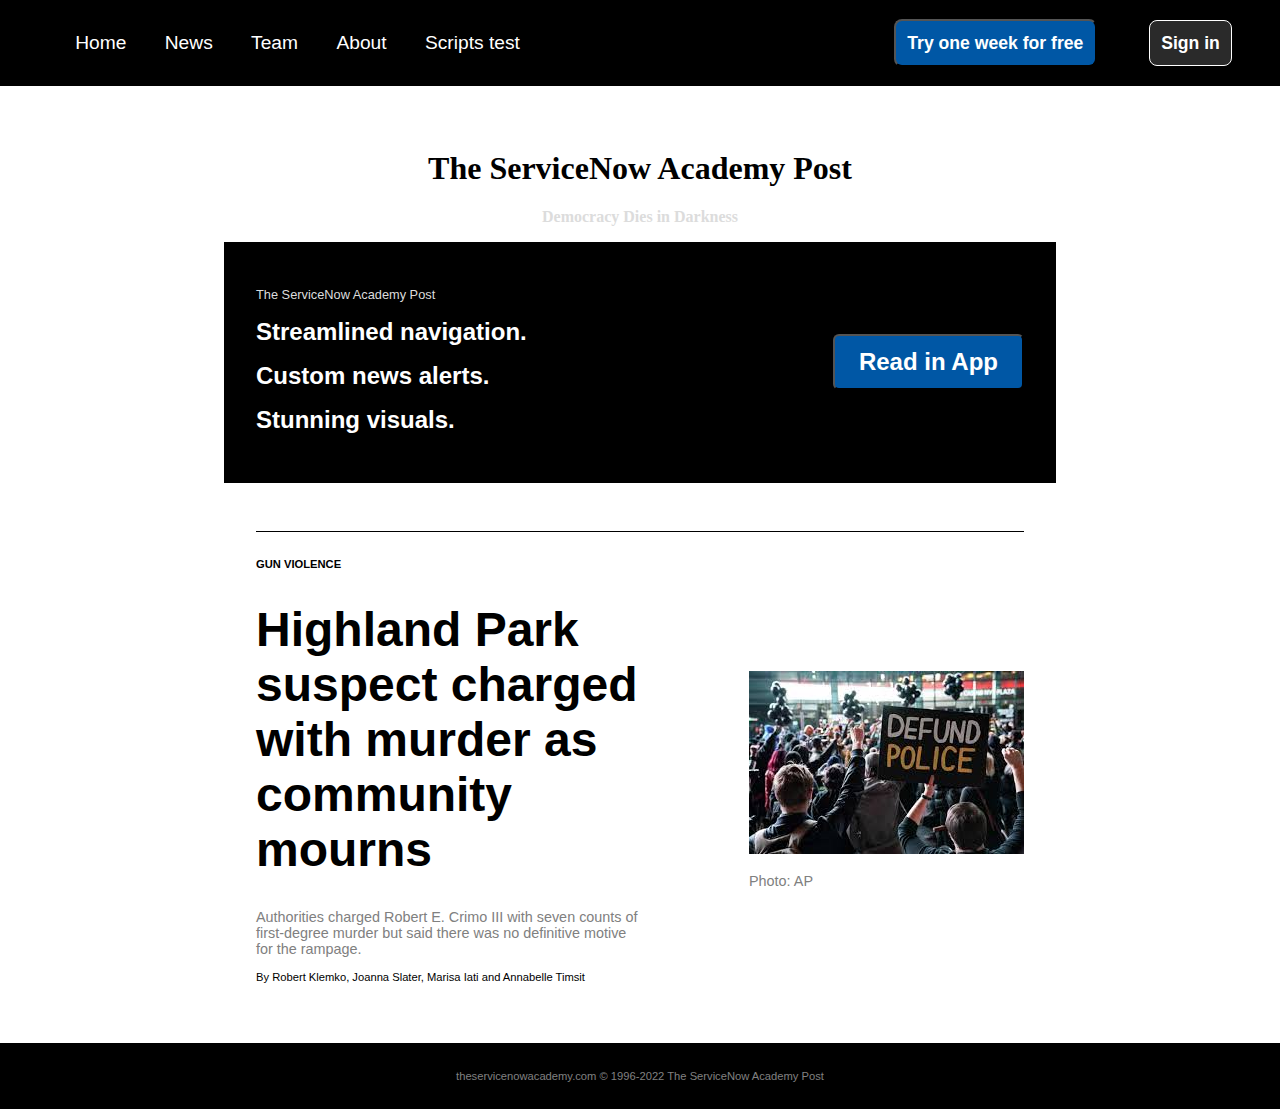
==== index.html @ 0da14291 "commit" ====
<!DOCTYPE html>
<html lang="en">
<head>
    <meta charset="UTF-8">
    <meta http-equiv="X-UA-Compatible" content="IE=edge">
    <meta name="viewport" content="width=device-width, initial-scale=1.0">
    <title>Document</title>
    <link rel="stylesheet" href="style.css">
</head>
<body>
    <header>
        <div class="header-element">
            <nav class="nav-element">
                <ul class="ul-nav">
                    <li><a class="li-item" href="#">Home</a></li>
                    <li><a class="li-item" href="news.html">News</a></li>
                    <li><a class="li-item" href="team.html">Team</a></li>
                    <li><a class="li-item" href="about.html">About</a></li>
                    <li><a class="li-item" href="scripts-test.html">Scripts test</a></li>
                </ul>
            </nav>

            <!-- <article>
                <input type="search">
            </article> -->

            <article class="nav-right-side">
                <button class="nav-btn">
                    Try one week for free
                </button>
                <button class="nav-sign-in-btn">
                    Sign in
                </button>
            </article>
        </div>
    </header>
    <div class="pre-main-element">
        <h1 class="pre-main-title">
            The ServiceNow Academy Post
        </h1>
        <p class="pre-main-para">Democracy Dies in Darkness</p>
    </div>
    <main class="main-element">
        <section class="top-banner">
            <article class="top-banner-text-holder">
                <p class="top-banner-name">
                    The ServiceNow Academy Post
                </p>
                <h1 class="top-banner-h1s">Streamlined navigation.</h1>
                <h1 class="top-banner-h1s">Custom news alerts.</h1>
                <h1 class="top-banner-h1s">Stunning visuals.</h1>
            </article>
            <article class="top-banner-btn-holder">
                <div>
                    <button class="top-banner-btn">
                        Read in App
                    </button>
                </div>
            </article>
        </section>

        <section class="hero">
            <article class="hero-info">
                <h6 class="hero-h6">
                    GUN VIOLENCE
                </h6>
                <h1 class="hero-h1">Highland Park suspect charged with murder as community mourns</h1>
                <p class="hero-p">
                    Authorities charged Robert E. Crimo III with seven counts of first-degree murder but said there was no definitive motive for the rampage. 
                </p>
                <p class="hero-written-by">By Robert Klemko, Joanna Slater, Marisa Iati and Annabelle Timsit</p>
            </article>

            <article class="hero-img-holder">
                <img class="hero-img" src="./democrats.jpg" alt="">
                <p class="hero-p">Photo: AP</p>
            </article>
        </section>
    </main>

    <footer class="footer-element">
        <p class="footer-p">theservicenowacademy.com © 1996-2022 The ServiceNow Academy Post</p>
    </footer>
</body>
</html>
---- style.css ----
body {
    box-sizing: border-box;
    padding: 0;
    margin: 0;
    font-family: 'Franklin Gothic Medium', 'Arial Narrow', Arial, sans-serif;
}
ul {
    list-style-type: none;
}

a {
    text-decoration: none;
}
.header-element {
    background-color: #000000;
    padding: 1rem;
    display: flex;
    justify-content: space-between;
    align-items: center;
}
.ul-nav {
    display: flex;
    justify-content: flex-start;
    align-items: center;

}
.li-item {
    color: white;
    font-size: 1.2em;
    transition: 0.1s ease-in-out;
    margin: 1em;
}
.li-item:hover {
    color: gainsboro;
    transition: 0.1s ease-in-out;
}
.nav-right-side {
    margin-right: 2rem;
}
.nav-btn {
    background-color: #0057A5;
    color: white;
    padding: 0.7rem;
    font-size: 1.1em;
    border-radius: 8px;
    font-weight: bold;
    cursor: pointer;
    margin-right: 3rem;
}
.nav-sign-in-btn {
    background-color: #2A2A2A;
    color: white;
    padding: 0.7rem;
    font-size: 1.1em;
    border-radius: 8px;
    font-weight: bold;
    border: 1px solid white;
    cursor: pointer;
}

/* PRE-MAIN */

.pre-main-element {
    margin: 4rem auto 1rem auto;
    width: 550px;
    font-family: Georgia, 'Times New Roman', Times, serif;
    text-align: center;
}
.pre-main-para {
    text-align: center;
    color: gainsboro;
    font-weight: bold;
}

/* TOP-BANNER */
.top-banner {
    display: flex;
    justify-content: space-between;
    align-items: center;
    width: 60%;
    margin: 0 auto;
    background-color: #000000;
    color: white;
    padding: 2rem;
}
.top-banner-name {
    color: gainsboro;
    font-size: 0.8em;
}
.top-banner-h1s {
    font-size: 1.5em;
}

.top-banner-btn {
    background-color: #0057A5;
    color: white;
    padding: 0.5em  1em ;
    border-radius: 6px;
    font-size: 1.5em;
    cursor: pointer;
    font-weight: bold;
}


/* HERO */

.hero {
    border-top: 1px solid black;
    margin: 3rem auto 1rem auto;
    display: flex;
    justify-content: space-between;
    align-items: center;
    width: 60%;
}
.hero-info {
    flex-basis: 50%;
}
.hero-img-holder {
    margin-top: 3rem;
}
.hero-h6 {
    font-size: 0.7em;

}
.hero-h1 {
    font-size: 3em;
}
.hero-p {
    font-size: 0.9em;
    color: gray;
}
.hero-written-by {
    font-size: 0.7em;
}

/* FOOTER */

.footer-element {
    margin-top: 3rem;
    display: flex;
    justify-content: center;
    align-items: center;
    font-size: 0.7em;
    color: grey;
    background-color: #000000;
    padding: 1rem;
    
}




/* NEWS PAGE */
.news-title {
    text-align: center;
    font-family: 'Segoe UI', Tahoma, Geneva, Verdana, sans-serif;
    margin: 2rem 0;
}
.news-card {
    margin: 3rem auto 2rem auto;
    display: flex;
    justify-content: space-evenly;
    align-items: center;
    border-top: 1px solid gainsboro;
    padding: 1rem;
    width: 60%;
}
.news-card-info {
    margin-right: 1rem;
}

.news-card-title > a {
    font-size: 2.3em;
    font-weight: bold;
    color: black;
    transition: 0.1s ease-in-out;
}
.news-card-title > a:hover {
    color: #0057A5;
}
.news-short-desc {
    color: gray;
    width: 70%;
}
.news-editor {
    font-size: 0.8em;
}

/* TEAM SECTION */

.team-title {
    text-align: center;
    margin: 2rem auto 1rem auto;
}

.team-member {
    margin: 0 auto;
    display: flex;
    justify-content: space-between;
    align-items: center;
    width: 80%;
    border-bottom: 1px solid gainsboro;
}
.team-member-article-name {
    border-right: 2px solid black;
    padding-right: 2rem;
}
.team-member-article-info {
    flex-basis: 60%;
}
.team-member-skills {
    list-style-type: disc;
}

/* ABOUT SECTION */

.about-title {
    text-align: center;
    margin: 2rem auto;
}
.about-short-info {
    background-color: gainsboro;
    display: flex;
    justify-content: space-evenly;
    align-items: center;
    width: 30%;
    margin: 0 auto;
    border-radius: 8px;
}
.about-short-titles > h3 {
    border-bottom: 1px solid black;
    text-align: center;
}

.about-info {
    width: 60%;
    margin: 6rem auto 2rem auto;
    text-align: center;
    line-height: 1.5;
    font-size: 1.1em;
    color: grey;
}


/* SCRIPTS */

.function {
    margin: 2rem auto 2rem auto;
    text-align: center;
    display: flex;
    flex-direction: column;
    justify-content: center;
    align-items: center;
    background-color: gainsboro;
    width: 20%;
    padding: 2rem;
    color: black;
    border-radius: 6px;
}
.btn {
    margin: 1.3rem 0;
    font-size: 1.2em;
    background-color: #0057A5;
    color: white;
    padding: 0.5rem 0.7rem;
    border-radius: 6px;
    border: none;
    cursor: pointer;
}
#input-el,
#input-el-palindrome {
    border: none;
    border-radius: 8px;
    padding: 0.3rem;
}
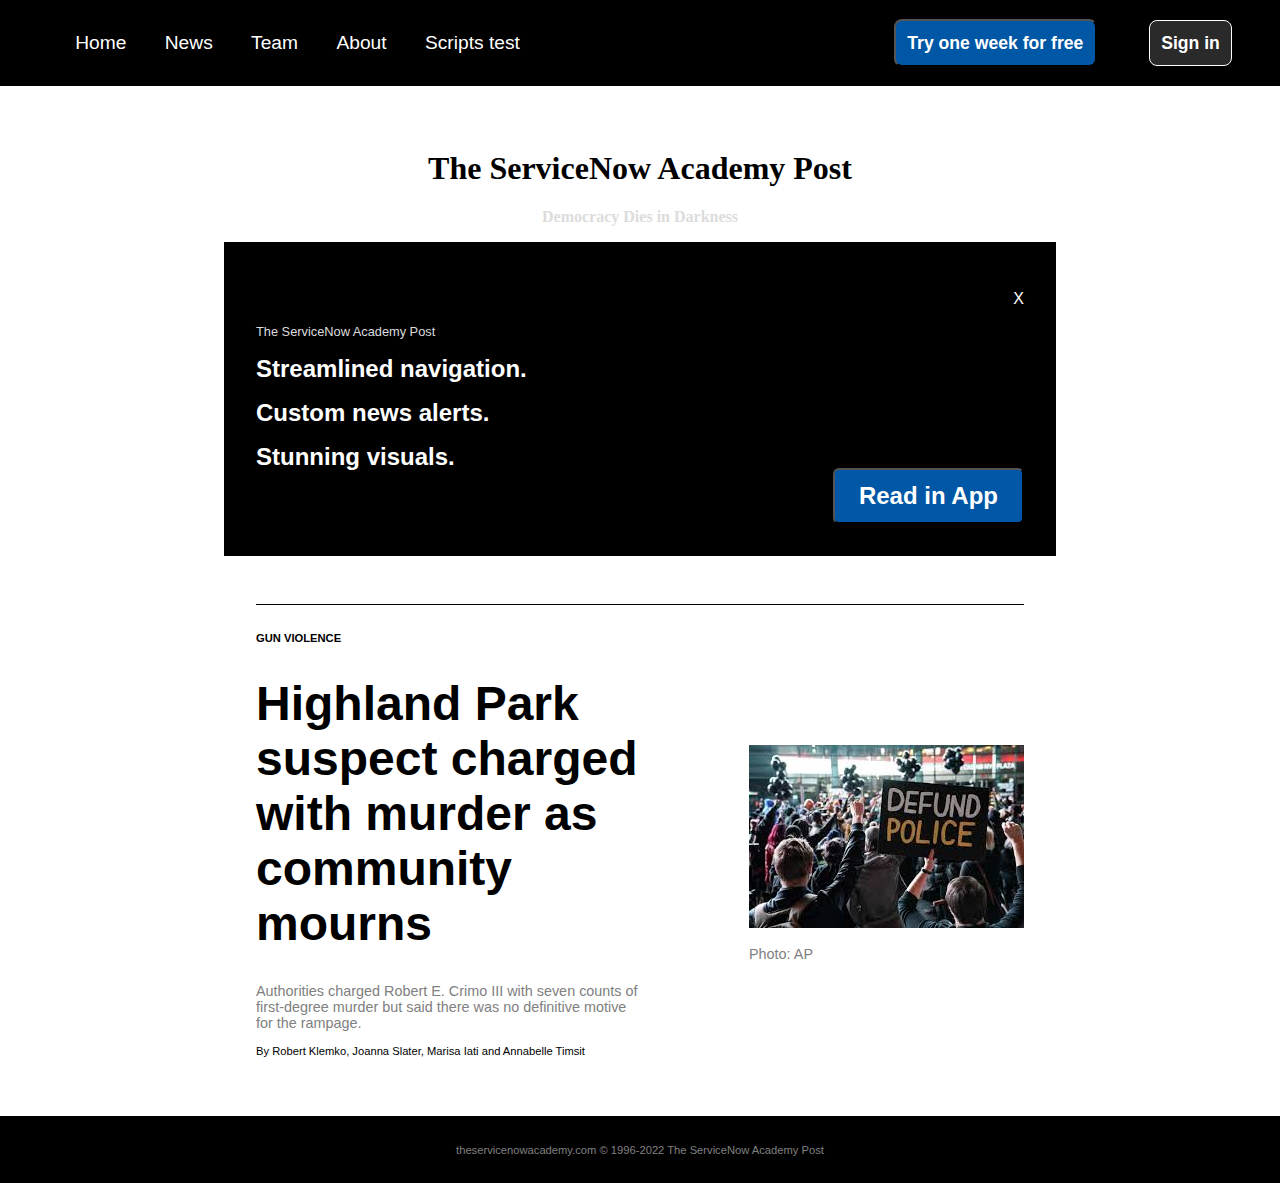
==== commit 1d1df843: "commit" ====
--- a/index.html
+++ b/index.html
@@ -41,6 +41,7 @@
         <p class="pre-main-para">Democracy Dies in Darkness</p>
     </div>
     <main class="main-element">
+
         <section class="top-banner">
             <article class="top-banner-text-holder">
                 <p class="top-banner-name">
@@ -50,8 +51,10 @@
                 <h1 class="top-banner-h1s">Custom news alerts.</h1>
                 <h1 class="top-banner-h1s">Stunning visuals.</h1>
             </article>
-            <article class="top-banner-btn-holder">
-                <div>
+            <article >
+                <div class="top-banner-btn-holder">
+                <p class="close-add">X</p>
+                   
                     <button class="top-banner-btn">
                         Read in App
                     </button>
@@ -59,6 +62,18 @@
             </article>
         </section>
 
+        <section class="closed-add">
+        <p class="rate-add">Rate this ad</p>
+        <select class="select-element">
+            <option value="None">--None--</option>
+            <option value="None">1-Star</option>
+            <option value="None">2-Star</option>
+            <option value="None">3-Star</option>
+            <option value="None">4-Star</option>
+            <option value="None">5-Star</option>
+
+        </select>
+    </section>
         <section class="hero">
             <article class="hero-info">
                 <h6 class="hero-h6">
@@ -81,5 +96,6 @@
     <footer class="footer-element">
         <p class="footer-p">theservicenowacademy.com © 1996-2022 The ServiceNow Academy Post</p>
     </footer>
+    <script src="scripts-test.js"></script>
 </body>
 </html>--- a/style.css
+++ b/style.css
@@ -101,7 +101,53 @@
     font-weight: bold;
 }
 
-
+.top-banner-btn-holder {
+    display: flex;
+    flex-direction: column;
+    justify-content: flex-end;
+    align-items: flex-end;
+}
+
+.close-add {
+    align-self: flex-end;
+    margin-bottom: 10rem;
+    cursor: pointer;
+    transition: 0.1s ease-in-out;
+}
+.close-add:hover {
+    color: #0057A5;
+    transition: 0.1s ease-in-out;
+}
+
+.hide {
+    display: none;
+    
+}
+
+.closed-add {
+    color: black;
+    text-align: center;
+    display: none;
+}
+
+.hide-closed-add {
+    display: block;
+}
+
+
+.select-element {
+    border: none;
+    background-color: #2A2A2A;
+    color: white;
+    padding: 0.5rem 0.3rem;
+    border-radius: 6px;
+    cursor: pointer;
+}
+
+.rate-add {
+    font-size: 1.3em;
+    font-family:Arial, Helvetica, sans-serif
+}
 /* HERO */
 
 .hero {
